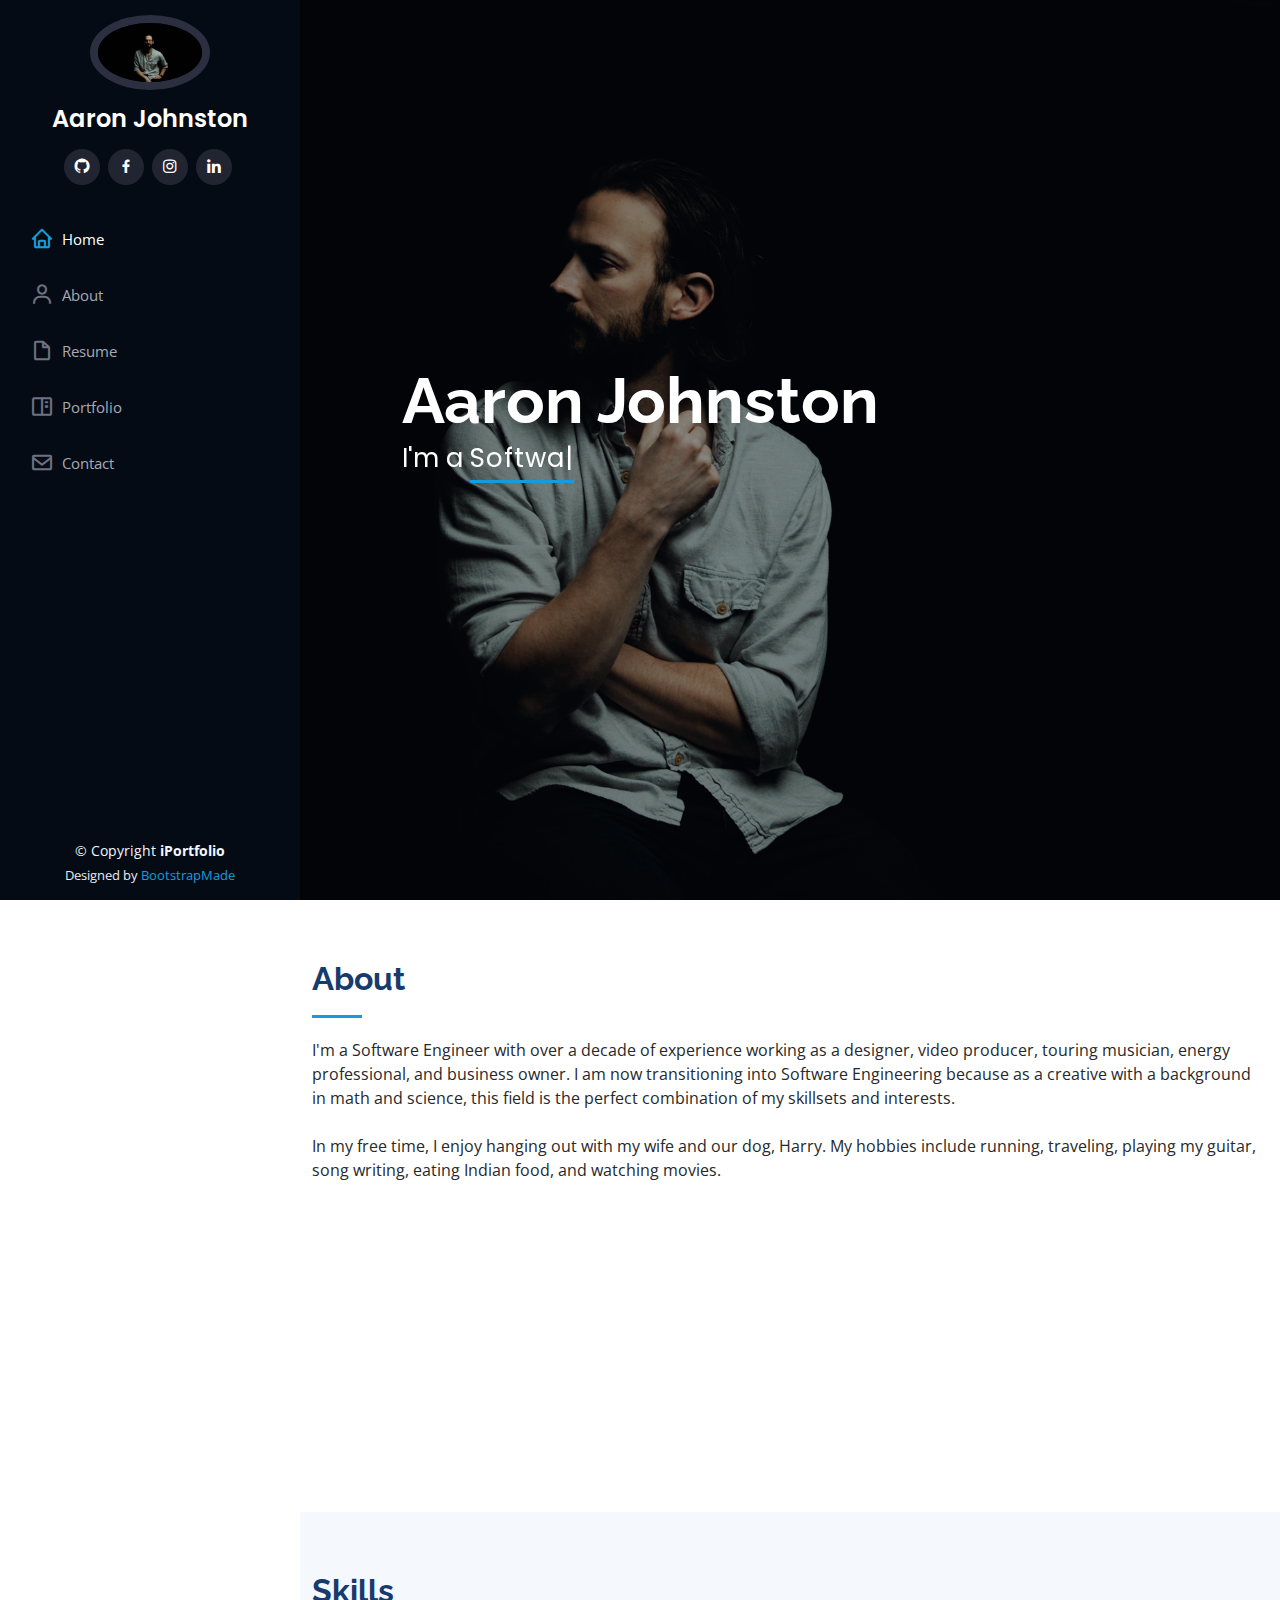
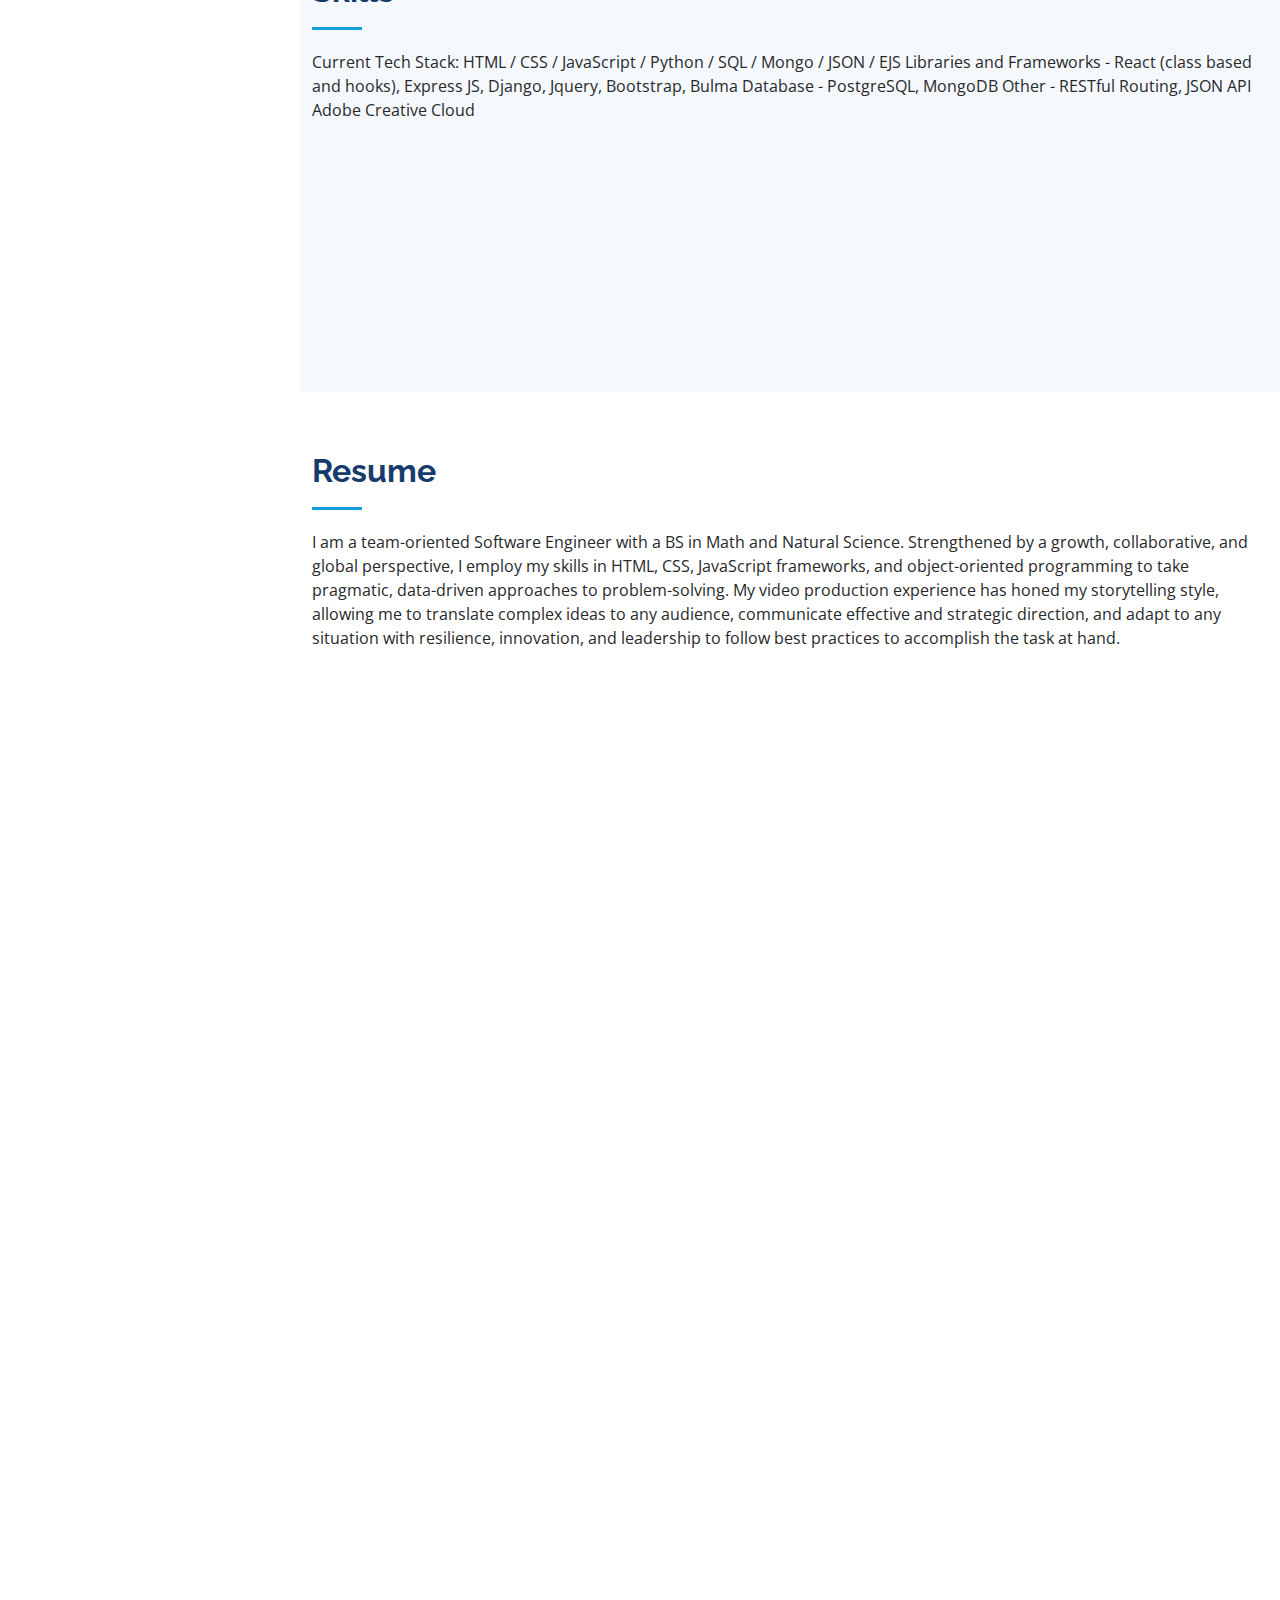
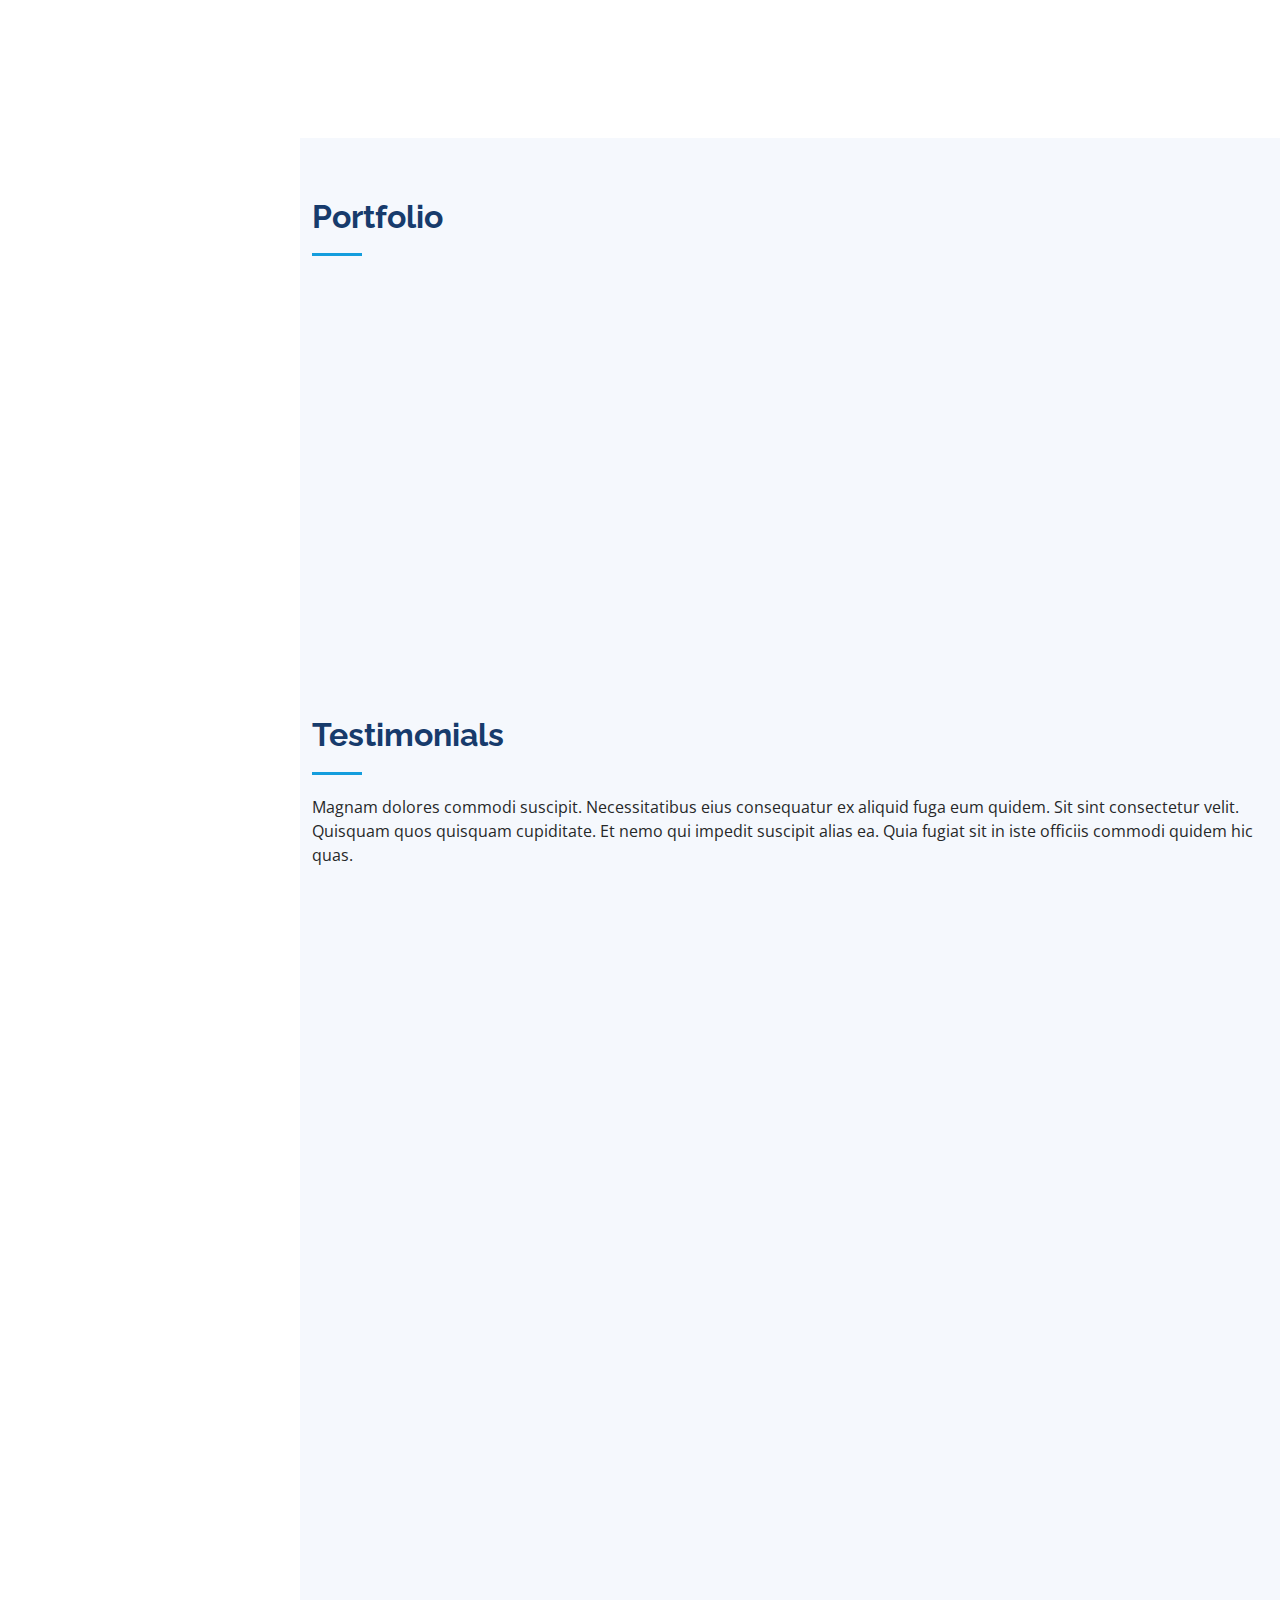
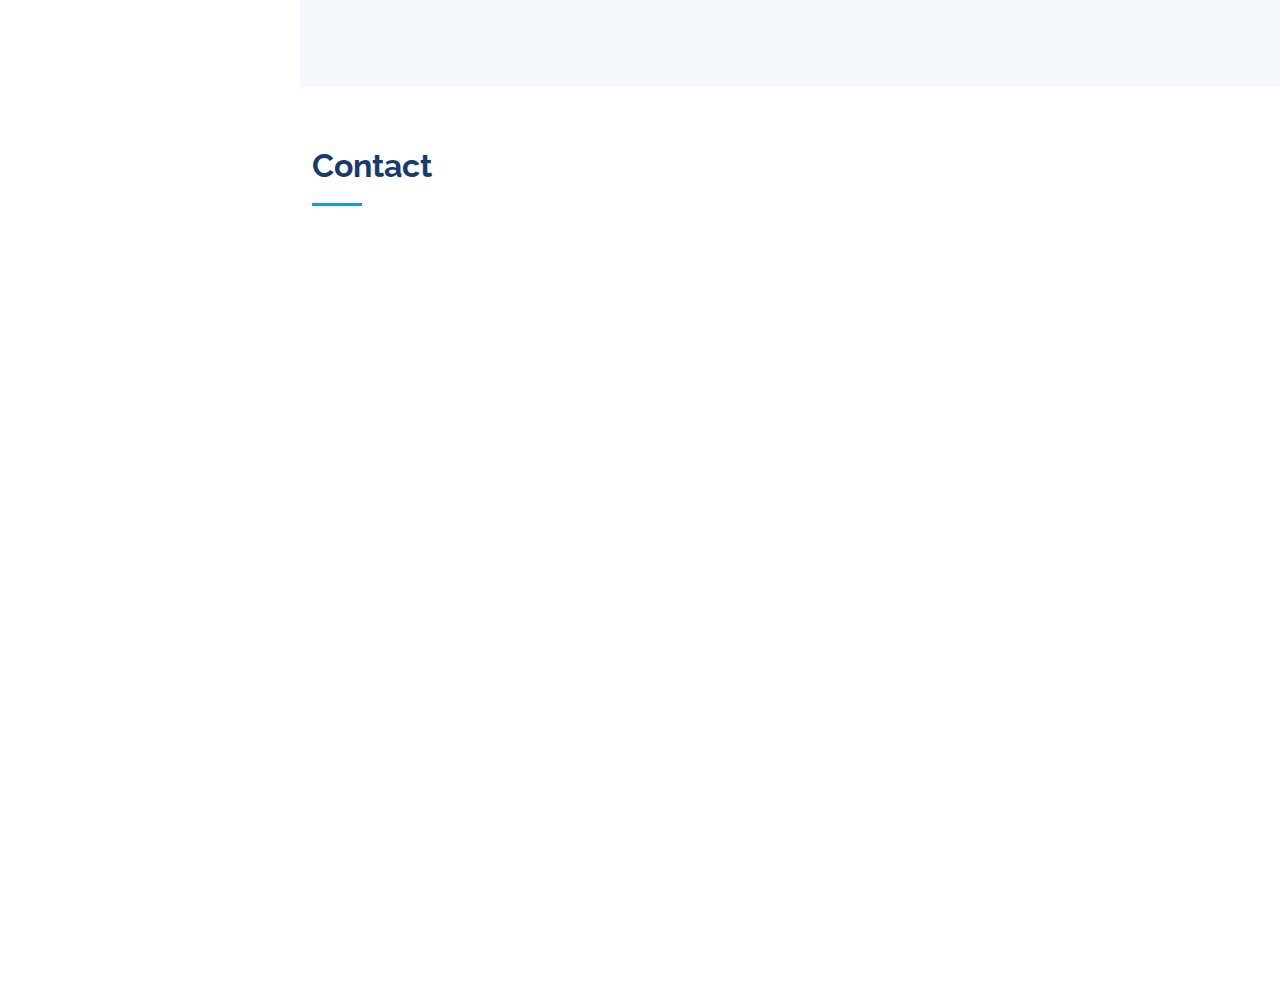
==== index.html @ 80dcf13b "first commit" ====
<!DOCTYPE html>
<html lang="en">

<head>
  <meta charset="utf-8">
  <meta content="width=device-width, initial-scale=1.0" name="viewport">

  <title>iPortfolio Bootstrap Template - Index</title>
  <meta content="" name="description">
  <meta content="" name="keywords">

  <!-- Favicons -->
  <link href="assets/img/favicon.png" rel="icon">
  <link href="assets/img/apple-touch-icon.png" rel="apple-touch-icon">

  <!-- Google Fonts -->
  <link
    href="https://fonts.googleapis.com/css?family=Open+Sans:300,300i,400,400i,600,600i,700,700i|Raleway:300,300i,400,400i,500,500i,600,600i,700,700i|Poppins:300,300i,400,400i,500,500i,600,600i,700,700i"
    rel="stylesheet">

  <!-- Vendor CSS Files -->
  <link href="assets/vendor/aos/aos.css" rel="stylesheet">
  <link href="assets/vendor/bootstrap/css/bootstrap.min.css" rel="stylesheet">
  <link href="assets/vendor/bootstrap-icons/bootstrap-icons.css" rel="stylesheet">
  <link href="assets/vendor/boxicons/css/boxicons.min.css" rel="stylesheet">
  <link href="assets/vendor/glightbox/css/glightbox.min.css" rel="stylesheet">
  <link href="assets/vendor/swiper/swiper-bundle.min.css" rel="stylesheet">

  <!-- Template Main CSS File -->
  <link href="assets/css/style.css" rel="stylesheet">

  <!-- =======================================================
  * Template Name: iPortfolio - v3.9.1
  * Template URL: https://bootstrapmade.com/iportfolio-bootstrap-portfolio-websites-template/
  * Author: BootstrapMade.com
  * License: https://bootstrapmade.com/license/
  ======================================================== -->
</head>

<body>

  <!-- ======= Mobile nav toggle button ======= -->
  <i class="bi bi-list mobile-nav-toggle d-xl-none"></i>

  <!-- ======= Header ======= -->
  <header id="header">
    <div class="d-flex flex-column">

      <div class="profile">
        <img src="assets/img/profile-img-aaron.jpg" alt="" class="img-fluid rounded-circle">
        <h1 class="text-light"><a href="index.html">Aaron Johnston</a></h1>
        <div class="social-links mt-3 text-center">
          <a target="_blank" rel="noopener noreferrer" href="https://github.com/aaronjohnston4" class="github"><i class="bx bxl-github"></i></a>
          <a target="_blank" rel="noopener noreferrer" href="https://www.facebook.com/aaron.johnston.94" class="facebook"><i class="bx bxl-facebook"></i></a>
          <a target="_blank" rel="noopener noreferrer" href="https://www.instagram.com/adjohnston4/" class="instagram"><i class="bx bxl-instagram"></i></a>
          <!-- <a target="_blank" rel="noopener noreferrer" href="#" class="google-plus"><i class="bx bxl-skype"></i></a> -->
          <a target="_blank" rel="noopener noreferrer" href="https://www.linkedin.com/in/aaronjohnstonsoftwareengineer/" class="linkedin"><i class="bx bxl-linkedin"></i></a>
        </div>
      </div>

      <nav id="navbar" class="nav-menu navbar">
        <ul>
          <li><a href="#hero" class="nav-link scrollto active"><i class="bx bx-home"></i> <span>Home</span></a></li>
          <li><a href="#about" class="nav-link scrollto"><i class="bx bx-user"></i> <span>About</span></a></li>
          <li><a href="#resume" class="nav-link scrollto"><i class="bx bx-file-blank"></i> <span>Resume</span></a></li>
          <li><a href="#portfolio" class="nav-link scrollto"><i class="bx bx-book-content"></i>
              <span>Portfolio</span></a></li>
          <!-- <li><a href="#services" class="nav-link scrollto"><i class="bx bx-server"></i> <span>Services</span></a></li> -->
          <li><a href="#contact" class="nav-link scrollto"><i class="bx bx-envelope"></i> <span>Contact</span></a></li>
        </ul>
      </nav><!-- .nav-menu -->
    </div>
  </header><!-- End Header -->

  <!-- ======= Hero Section ======= -->
  <section id="hero" class="d-flex flex-column justify-content-center align-items-center">
    <div class="hero-container" data-aos="fade-in">
      <h1>Aaron Johnston</h1>
      <p>I'm a <span class="typed" data-typed-items="Software Engineer, Designer, Developer, Video Producer"></span></p>
    </div>
  </section><!-- End Hero -->

  <main id="main">

    <!-- ======= About Section ======= -->
    <section id="about" class="about">
      <div class="container">

        <div class="section-title">
          <h2>About</h2>
          <p>I'm a Software Engineer with over a decade of experience working as a designer, video producer, touring
            musician, energy professional, and business owner. I am now transitioning into Software Engineering because
            as a creative with a background in math and science, this field is the perfect combination of my skillsets
            and interests. <br> <br>

            In my free time, I enjoy hanging out with my wife and our dog, Harry. My hobbies include running, traveling,
            playing my guitar, song writing, eating Indian food, and watching movies.</p>
        </div>

        <div class="row">
          <div class="col-lg-4" data-aos="fade-right">
            <img src="assets/img/profile-img-aaron.jpg" class="img-fluid" alt="">
          </div>
          <div class="col-lg-8 pt-4 pt-lg-0 content" data-aos="fade-left">
            <h3>Software Engineer &amp; Web Developer.</h3>
            <!-- <p class="fst-italic">
              Lorem ipsum dolor sit amet, consectetur adipiscing elit, sed do eiusmod tempor incididunt ut labore et dolore
              magna aliqua.
            </p> -->
            <div class="row">
              <div class="col-lg-6">
                <ul>
                  <li><i class="bi bi-chevron-right"></i> <strong>Birthday:</strong> <span>13 August 1984</span></li>
                  <li><i class="bi bi-chevron-right"></i> <strong>Website:</strong> <span>www.aaronjohnston.work</span>
                  </li>
                  <li><i class="bi bi-chevron-right"></i> <strong>Phone:</strong> <span>+731 445 8426</span></li>
                  <li><i class="bi bi-chevron-right"></i> <strong>City:</strong> <span>Lafayette, LA</span></li>
                </ul>
              </div>
              <div class="col-lg-6">
                <ul>
                  <li><i class="bi bi-chevron-right"></i> <strong>Age:</strong> <span>38</span></li>
                  <li><i class="bi bi-chevron-right"></i> <strong>Degree:</strong> <span>B.S. Math and Natural
                      Science</span></li>
                  <li><i class="bi bi-chevron-right"></i> <strong>Email:</strong> <span>aaron.johnston4@gmail.com</span>
                  </li>
                  <li><i class="bi bi-chevron-right"></i> <strong>Freelance:</strong> <span>Available</span></li>
                </ul>
              </div>
            </div>
            <!-- <p>
              Officiis eligendi itaque labore et dolorum mollitia officiis optio vero. Quisquam sunt adipisci omnis et
              ut. Nulla accusantium dolor incidunt officia tempore. Et eius omnis.
              Cupiditate ut dicta maxime officiis quidem quia. Sed et consectetur qui quia repellendus itaque neque.
              Aliquid amet quidem ut quaerat cupiditate. Ab et eum qui repellendus omnis culpa magni laudantium dolores.
            </p> -->
          </div>
        </div>

      </div>
    </section><!-- End About Section -->

    <!-- ======= Facts Section ======= -->
    <!-- <section id="facts" class="facts">
      <div class="container">

        <div class="section-title">
          <h2>Facts</h2>
          <p>Magnam dolores commodi suscipit. Necessitatibus eius consequatur ex aliquid fuga eum quidem. Sit sint consectetur velit. Quisquam quos quisquam cupiditate. Et nemo qui impedit suscipit alias ea. Quia fugiat sit in iste officiis commodi quidem hic quas.</p>
        </div>

        <div class="row no-gutters">

          <div class="col-lg-3 col-md-6 d-md-flex align-items-md-stretch" data-aos="fade-up">
            <div class="count-box">
              <i class="bi bi-emoji-smile"></i>
              <span data-purecounter-start="0" data-purecounter-end="232" data-purecounter-duration="1" class="purecounter"></span>
              <p><strong>Happy Clients</strong> consequuntur quae</p>
            </div>
          </div>

          <div class="col-lg-3 col-md-6 d-md-flex align-items-md-stretch" data-aos="fade-up" data-aos-delay="100">
            <div class="count-box">
              <i class="bi bi-journal-richtext"></i>
              <span data-purecounter-start="0" data-purecounter-end="521" data-purecounter-duration="1" class="purecounter"></span>
              <p><strong>Projects</strong> adipisci atque cum quia aut</p>
            </div>
          </div>

          <div class="col-lg-3 col-md-6 d-md-flex align-items-md-stretch" data-aos="fade-up" data-aos-delay="200">
            <div class="count-box">
              <i class="bi bi-headset"></i>
              <span data-purecounter-start="0" data-purecounter-end="1453" data-purecounter-duration="1" class="purecounter"></span>
              <p><strong>Hours Of Support</strong> aut commodi quaerat</p>
            </div>
          </div>

          <div class="col-lg-3 col-md-6 d-md-flex align-items-md-stretch" data-aos="fade-up" data-aos-delay="300">
            <div class="count-box">
              <i class="bi bi-people"></i>
              <span data-purecounter-start="0" data-purecounter-end="32" data-purecounter-duration="1" class="purecounter"></span>
              <p><strong>Hard Workers</strong> rerum asperiores dolor</p>
            </div>
          </div>

        </div>

      </div>
    </section>End Facts Section -->

    <!-- ======= Skills Section ======= -->
    <section id="skills" class="skills section-bg">
      <div class="container">

        <div class="section-title">
          <h2>Skills</h2>
          <p>Current Tech Stack: HTML / CSS / JavaScript / Python / SQL / Mongo / JSON / EJS
            Libraries and Frameworks - React (class based and hooks), Express JS, Django, Jquery, Bootstrap, Bulma
            Database - PostgreSQL, MongoDB
            Other - RESTful Routing, JSON API
            Adobe Creative Cloud</p>
        </div>

        <div class="row skills-content">

          <div class="col-lg-6" data-aos="fade-up">

            <div class="progress">
              <span class="skill">HTML <i class="val">100%</i></span>
              <div class="progress-bar-wrap">
                <div class="progress-bar" role="progressbar" aria-valuenow="100" aria-valuemin="0" aria-valuemax="100">
                </div>
              </div>
            </div>

            <div class="progress">
              <span class="skill">CSS <i class="val">50%</i></span>
              <div class="progress-bar-wrap">
                <div class="progress-bar" role="progressbar" aria-valuenow="50" aria-valuemin="0" aria-valuemax="100">
                </div>
              </div>
            </div>

            <div class="progress">
              <span class="skill">JavaScript <i class="val">75%</i></span>
              <div class="progress-bar-wrap">
                <div class="progress-bar" role="progressbar" aria-valuenow="75" aria-valuemin="0" aria-valuemax="100">
                </div>
              </div>
            </div>

          </div>

          <div class="col-lg-6" data-aos="fade-up" data-aos-delay="100">

            <div class="progress">
              <span class="skill">Python <i class="val">30%</i></span>
              <div class="progress-bar-wrap">
                <div class="progress-bar" role="progressbar" aria-valuenow="30" aria-valuemin="0" aria-valuemax="100">
                </div>
              </div>
            </div>

            <div class="progress">
              <span class="skill">SQL <i class="val">40%</i></span>
              <div class="progress-bar-wrap">
                <div class="progress-bar" role="progressbar" aria-valuenow="90" aria-valuemin="0" aria-valuemax="100">
                </div>
              </div>
            </div>

            <div class="progress">
              <span class="skill">React <i class="val">55%</i></span>
              <div class="progress-bar-wrap">
                <div class="progress-bar" role="progressbar" aria-valuenow="55" aria-valuemin="0" aria-valuemax="100">
                </div>
              </div>
            </div>

          </div>

        </div>

      </div>
    </section><!-- End Skills Section -->

    <!-- ======= Resume Section ======= -->
    <section id="resume" class="resume">
      <div class="container">

        <div class="section-title">
          <h2>Resume</h2>
          <p>I am a team-oriented Software Engineer with a BS in Math and Natural Science. Strengthened by a growth,
            collaborative, and global perspective, I employ my skills in HTML, CSS, JavaScript frameworks, and
            object-oriented programming to take pragmatic, data-driven approaches to problem-solving. My video
            production experience has honed my storytelling style, allowing me to translate complex ideas to any
            audience, communicate effective and strategic direction, and adapt to any situation with resilience,
            innovation, and leadership to follow best practices to accomplish the task at hand. </p>
        </div>

        <div class="row">
          <div class="col-lg-6" data-aos="fade-up">
            <h3 class="resume-title">Sumary</h3>
            <div class="resume-item pb-0">
              <h4> Aaron Johnston</h4>
              <!-- <p><em>Innovative and deadline-driven Graphic Designer with 3+ years of experience designing and developing user-centered digital/print marketing material from initial concept to final, polished deliverable.</em></p> -->
              <ul>
                <li>Lafayette, LA</li>
                <li>(731) 445-8426</li>
                <li>aaron.johnston4@gmail.com</li>
              </ul>
            </div>

            <h3 class="resume-title">Education</h3>
            <div class="resume-item">
              <h4>B.S. Math &amp; Natural Science</h4>
              <h5>2015 - 2016</h5>
              <p><em>Rochester Institute of Technology, Rochester, NY</em></p>
              <p>Qui deserunt veniam. Et sed aliquam labore tempore sed quisquam iusto autem sit. Ea vero voluptatum qui
                ut dignissimos deleniti nerada porti sand markend</p>
            </div>
            <div class="resume-item">
              <h4>Software Engineering Immersive Program </h4>
              <h5>2022</h5>
              <p><em>General Assembly</em></p>
              <ul>
                <li>Developed a strong understanding of product development fundamentals.
                </li>
                <li>Created full CRUD application in a ten-day sprint with a team of developers and produced strategies
                  to be implemented. </li>
                <li>Advanced portfolio of individual and group projects.</li>
                <li>Structured internal systems through JavaScript, CSS, HTML.</li>
                <li>Developed object-oriented programming techniques to work on various projects.</li>
              </ul>
            </div>
          </div>
          <div class="col-lg-6" data-aos="fade-up" data-aos-delay="100">
            <h3 class="resume-title">Professional Experience</h3>
            <div class="resume-item">
              <h4>Video Producer</h4>
              <h5>2021 - 2022</h5>
              <p><em>Times Square Church, New York, NY </em></p>
              <ul>
                <li>Successfully produced and edited 140+ video projects from concept through to completion. Fully
                  scoped projects created pre-production file containing mood-board, next-steps, lighting diagram, and
                  gear needs. Screened potential interviewees for videos. Managed film crew both before and during
                  production; resulted in improved overall member retention & increased new member acquisition.</li>
                <li>Directed entire shoots and edited videos in Adobe suite and Davinci Resolve, while making revisions
                  as needed</li>
              </ul>
            </div>
            <div class="resume-item">
              <h4>GIS Mapping Specialist/Independent Landman</h4>
              <h5>2018 - 2021</h5>
              <p><em>Coastal Land Services, Lafayette, LA</em></p>
              <ul>
                <li>Minimized abstracts and built additional run sheets; eliminated defects to reduce the risk of titles
                  associated with ownership and mineral rights to ensure most cost-effective routes and purchases for
                  oil company.</li>
                <li>Verified zoning ordinations and restrictions for how properties can be used to protect and further
                  company interests by researching documentation from patent to present, reviewing clauses,
                  quarter-calls, and legal documents.</li>
                <li>Uncovered patterns and trends via spatial mapping and developed mapping applications and tools while
                  managing a digital library of geographic maps to decipher oil mineral percentages for company.</li>
              </ul>
            </div>
            <div class="res">
              <a target="_blank" rel="noopener noreferrer" href="https://docs.google.com/document/d/1b1RGa14HJm2nk-Kyjbvi_iw96wT6yMbwv2SGMvND45o/edit#heading=h.z4gzfvqq7hsj" class="nav-link scrollto"><i class="bx bx-file-blank"></i> <span>Resume</span></a>
            </div>
          </div>
        </div>

      </div>
    </section><!-- End Resume Section -->

    <!-- ======= Portfolio Section ======= -->
    <section id="portfolio" class="portfolio section-bg">
      <div class="container">

        <div class="section-title">
          <h2>Portfolio</h2>
          <!-- <p>Magnam dolores commodi suscipit. Necessitatibus eius consequatur ex aliquid fuga eum quidem. Sit sint consectetur velit. Quisquam quos quisquam cupiditate. Et nemo qui impedit suscipit alias ea. Quia fugiat sit in iste officiis commodi quidem hic quas.</p> -->
        </div>

        <div class="row" data-aos="fade-up">
          <div class="col-lg-12 d-flex justify-content-center">
            <ul id="portfolio-flters">
              <li data-filter="*" class="filter-active">Websites</li>
              <!-- <li data-filter=".filter-app">App</li>
              <li data-filter=".filter-card">Card</li>
              <li data-filter=".filter-web">Web</li> -->
            </ul>
          </div>
        </div>

        <div class="row portfolio-container" data-aos="fade-up" data-aos-delay="100">

          <div class="col-lg-4 col-md-6 portfolio-item filter-app">
            <div class="portfolio-wrap">
              <img src="assets/img/portfolio/portfolio-1-aaron.jpg" class="img-fluid" alt="">
              <div class="portfolio-links">
                <a href="assets/img/portfolio/portfolio-1-aaron.jpg" data-gallery="portfolioGallery"
                  class="portfolio-lightbox" title="App 1"><i class="bx bx-plus"></i></a>
                <a href="portfolio-details.html" title="More Details"><i class="bx bx-link"></i></a>
              </div>
            </div>
          </div>

          <div class="col-lg-4 col-md-6 portfolio-item filter-web">
            <div class="portfolio-wrap">
              <img src="assets/img/portfolio/portfolio-2-aaron.jpg" class="img-fluid" alt="">
              <div class="portfolio-links">
                <a href="assets/img/portfolio/portfolio-2-aaron.jpg" data-gallery="portfolioGallery"
                  class="portfolio-lightbox" title="Web 3"><i class="bx bx-plus"></i></a>
                <a href="portfolio-details-2.html" title="More Details"><i class="bx bx-link"></i></a>
              </div>
            </div>
          </div>

          <div class="col-lg-4 col-md-6 portfolio-item filter-app">
            <div class="portfolio-wrap">
              <img src="assets/img/portfolio/portfolio-3-aaron.jpg" class="img-fluid" alt="">
              <div class="portfolio-links">
                <a href="assets/img/portfolio/portfolio-3-aaron.jpg" data-gallery="portfolioGallery"
                  class="portfolio-lightbox" title="App 2"><i class="bx bx-plus"></i></a>
                <a href="portfolio-details-3.html" title="More Details"><i class="bx bx-link"></i></a>
              </div>
            </div>
          </div>
        </div>

      </div>
    </section><!-- End Portfolio Section -->

    <!-- ======= Services Section ======= -->

    <!-- End Services Section -->

    <!-- ======= Testimonials Section ======= -->
    <section id="testimonials" class="testimonials section-bg">
      <div class="container">

        <div class="section-title">
          <h2>Testimonials</h2>
          <p>Magnam dolores commodi suscipit. Necessitatibus eius consequatur ex aliquid fuga eum quidem. Sit sint
            consectetur velit. Quisquam quos quisquam cupiditate. Et nemo qui impedit suscipit alias ea. Quia fugiat sit
            in iste officiis commodi quidem hic quas.</p>
        </div>

        <div class="testimonials-slider swiper" data-aos="fade-up" data-aos-delay="100">
          <div class="swiper-wrapper">

            <div class="swiper-slide">
              <div class="testimonial-item" data-aos="fade-up">
                <p>
                  <i class="bx bxs-quote-alt-left quote-icon-left"></i>
                  Aaron is an incredibly bright and talented student whom I had the pleasure of working with while he
                  was a student at General Assembly. He's an incredibly hard-working individual whose dedication during
                  the course has allowed him to successfully get through all of the challenging units this course
                  offers. No matter what the topic is, and whether or not he has had prior experience with it, he always
                  ensures to successfully completes all of his work on time which leads to him doing well during the
                  projects we give each unit...
                  <i class="bx bxs-quote-alt-right quote-icon-right"></i>
                </p>
                <img src="assets/img/testimonials/testimonials-1-aaron.jpg" class="testimonial-img" alt="">
                <h3>Eric Fithian</h3>
                <h4>Lead Instructor <br> of Software Engineering Immersive<br> General Assembly</h4>
              </div>
            </div><!-- End testimonial item -->

            <div class="swiper-slide">
              <div class="testimonial-item" data-aos="fade-up" data-aos-delay="100">
                <p>
                  <i class="bx bxs-quote-alt-left quote-icon-left"></i>
                  I have had the pleasure to work directly with Aaron in multiple situations. Aaron is an excellent team
                  player, promotes a consistent positive mental attitude in his work environment & has excellent
                  communication skills.
                  Additional characteristics include very attention to detail, diligent work ethic & cares about getting
                  the job done correctly in an efficient manner. I would highly recommend this innately intelligent man
                  for any company looking to grow and/or add a valuable teammate. If anyone has any further questions,
                  feel free to contact me direct. Thanks!
                  <i class="bx bxs-quote-alt-right quote-icon-right"></i>
                </p>
                <img src="assets/img/testimonials/testimonials-2-aaron.jpg" class="testimonial-img" alt="">
                <h3>Matt Greninger</h3>
                <h4>SERVICE Rubber Group, Inc.</h4>
              </div>
            </div><!-- End testimonial item -->

            <div class="swiper-slide">
              <div class="testimonial-item" data-aos="fade-up" data-aos-delay="200">
                <p>
                  <i class="bx bxs-quote-alt-left quote-icon-left"></i>
                  Aaron's character and integrity is what makes him an outstanding person and enhances his highly motivated nature. He has been a true asset to my team. He understands the oil and gas industry and knows how to speak directly with mineral owners to help them make informed decisions. His honesty shines on a daily basis. Thank you Aaron for all you do.
                  <i class="bx bxs-quote-alt-right quote-icon-right"></i>
                </p>
                <img src="assets/img/testimonials/testimonials-3-aaron.jpeg" class="testimonial-img" alt="">
                <h3>Brandon Arthur</h3>
                <h4>Landman</h4>
              </div>
            </div><!-- End testimonial item -->

            <div class="swiper-slide">
              <div class="testimonial-item" data-aos="fade-up" data-aos-delay="300">
                <p>
                  <i class="bx bxs-quote-alt-left quote-icon-left"></i>
                  Aaron's hard work and intuition helped us overcome many of the problems we faced starting a new prospect in Oklahoma's SCOOP oil and gas play. He was an asset to the project, and his genuine, friendly and professional attitude toward everyone in and out of the work environment made him a pleasure to have on the team.
                  <i class="bx bxs-quote-alt-right quote-icon-right"></i>
                </p>
                <img src="assets/img/testimonials/testimonials-4-aaron.jpg" class="testimonial-img" alt="">
                <h3>Trevor Adler</h3>
                <h4>Golden Plains Land, LLC</h4>
              </div>
            </div><!-- End testimonial item -->

            <div class="swiper-slide">
              <div class="testimonial-item" data-aos="fade-up" data-aos-delay="400">
                <p>
                  <i class="bx bxs-quote-alt-left quote-icon-left"></i>
                  Aaron is without a doubt a pleasure to work with. I work directly with Aaron on multiple projects. Aaron is very diligent and truly cares about his work product as well as contributing to the team. He is very positive and always eager to learn. I would highly recommend Aaron for any company looking to add a valuable team member to a growing company.
                  <i class="bx bxs-quote-alt-right quote-icon-right"></i>
                </p>
                <img src="assets/img/testimonials/testimonials-5-aaron.jpg" class="testimonial-img" alt="">
                <h3>Cole LeBlanc</h3>
                <h4>Landman</h4>
              </div>
            </div><!-- End testimonial item -->

          </div>
          <div class="swiper-pagination"></div>
        </div>

      </div>
    </section><!-- End Testimonials Section -->

    <!-- ======= Contact Section ======= -->
    <section id="contact" class="contact">
      <div class="container">

        <div class="section-title">
          <h2>Contact</h2>
          <!-- <p>Magnam dolores commodi suscipit. Necessitatibus eius consequatur ex aliquid fuga eum quidem. Sit sint
            consectetur velit. Quisquam quos quisquam cupiditate. Et nemo qui impedit suscipit alias ea. Quia fugiat sit
            in iste officiis commodi quidem hic quas.</p> -->
        </div>

        <div class="row" data-aos="fade-in">

          <div class="col-lg-5 d-flex align-items-stretch">
            <div class="info">
              <div class="address">
                <i class="bi bi-geo-alt"></i>
                <h4>Location:</h4>
                <p>Lafayette, LA, 70506</p>
              </div>

              <div class="email">
                <i class="bi bi-envelope"></i>
                <h4>Email:</h4>
                <p>aaron.johnston4@gmail.com</p>
              </div>

              <div class="phone">
                <i class="bi bi-phone"></i>
                <h4>Call:</h4>
                <p>+1 731 445 8426</p>
              </div>

              <iframe src="https://www.google.com/maps/embed?pb=!1m18!1m12!1m3!1d441274.2808560587!2d-92.18611759602281!3d30.2240897!2m3!1f0!2f0!3f0!3m2!1i1024!2i768!4f13.1!3m3!1m2!1s0x86249c4364c5d89b%3A0xc94a752492f7ff13!2sLafayette%2C%20LA!5e0!3m2!1sen!2sus!4v1667249174183!5m2!1sen!2sus" width="400" height="300" style="border:0;" allowfullscreen="" loading="lazy" referrerpolicy="no-referrer-when-downgrade"></iframe>
            </div>

          </div>

          <div class="col-lg-7 mt-5 mt-lg-0 d-flex align-items-stretch">
            <form action="forms/contact.php" method="post" role="form" class="php-email-form">
              <div class="row">
                <div class="form-group col-md-6">
                  <label for="name">Your Name</label>
                  <input type="text" name="name" class="form-control" id="name" required>
                </div>
                <div class="form-group col-md-6">
                  <label for="name">Your Email</label>
                  <input type="email" class="form-control" name="email" id="email" required>
                </div>
              </div>
              <div class="form-group">
                <label for="name">Subject</label>
                <input type="text" class="form-control" name="subject" id="subject" required>
              </div>
              <div class="form-group">
                <label for="name">Message</label>
                <textarea class="form-control" name="message" rows="10" required></textarea>
              </div>
              <div class="my-3">
                <div class="loading">Loading</div>
                <div class="error-message"></div>
                <div class="sent-message">Your message has been sent. Thank you!</div>
              </div>
              <div class="text-center"><button type="submit">Send Message</button></div>
            </form>
          </div>

        </div>

      </div>
    </section><!-- End Contact Section -->

  </main><!-- End #main -->

  <!-- ======= Footer ======= -->
  <footer id="footer">
    <div class="container">
      <div class="copyright">
        &copy; Copyright <strong><span>iPortfolio</span></strong>
      </div>
      <div class="credits">
        <!-- All the links in the footer should remain intact. -->
        <!-- You can delete the links only if you purchased the pro version. -->
        <!-- Licensing information: https://bootstrapmade.com/license/ -->
        <!-- Purchase the pro version with working PHP/AJAX contact form: https://bootstrapmade.com/iportfolio-bootstrap-portfolio-websites-template/ -->
        Designed by <a href="https://bootstrapmade.com/">BootstrapMade</a>
      </div>
    </div>
  </footer><!-- End  Footer -->

  <a href="#" class="back-to-top d-flex align-items-center justify-content-center"><i
      class="bi bi-arrow-up-short"></i></a>

  <!-- Vendor JS Files -->
  <script src="assets/vendor/purecounter/purecounter_vanilla.js"></script>
  <script src="assets/vendor/aos/aos.js"></script>
  <script src="assets/vendor/bootstrap/js/bootstrap.bundle.min.js"></script>
  <script src="assets/vendor/glightbox/js/glightbox.min.js"></script>
  <script src="assets/vendor/isotope-layout/isotope.pkgd.min.js"></script>
  <script src="assets/vendor/swiper/swiper-bundle.min.js"></script>
  <script src="assets/vendor/typed.js/typed.min.js"></script>
  <script src="assets/vendor/waypoints/noframework.waypoints.js"></script>
  <script src="assets/vendor/php-email-form/validate.js"></script>

  <!-- Template Main JS File -->
  <script src="assets/js/main.js"></script>

</body>

</html>
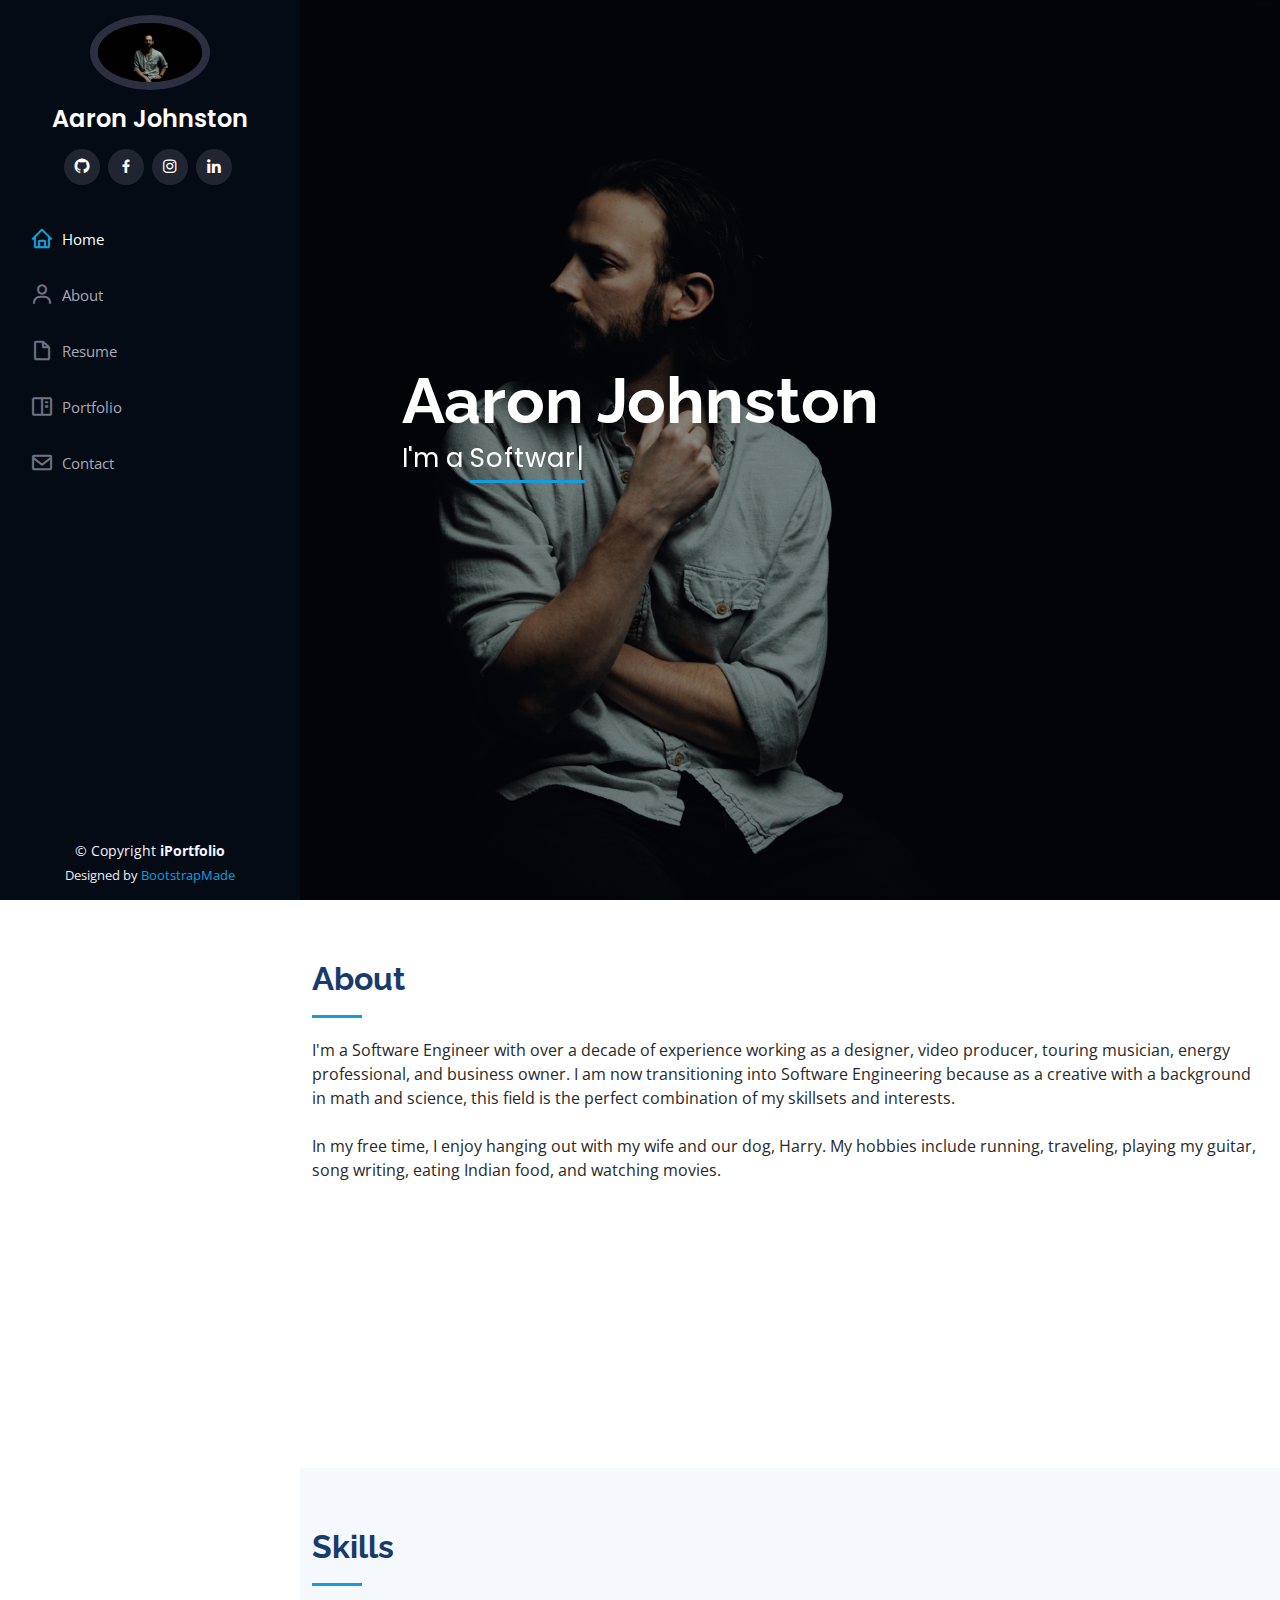
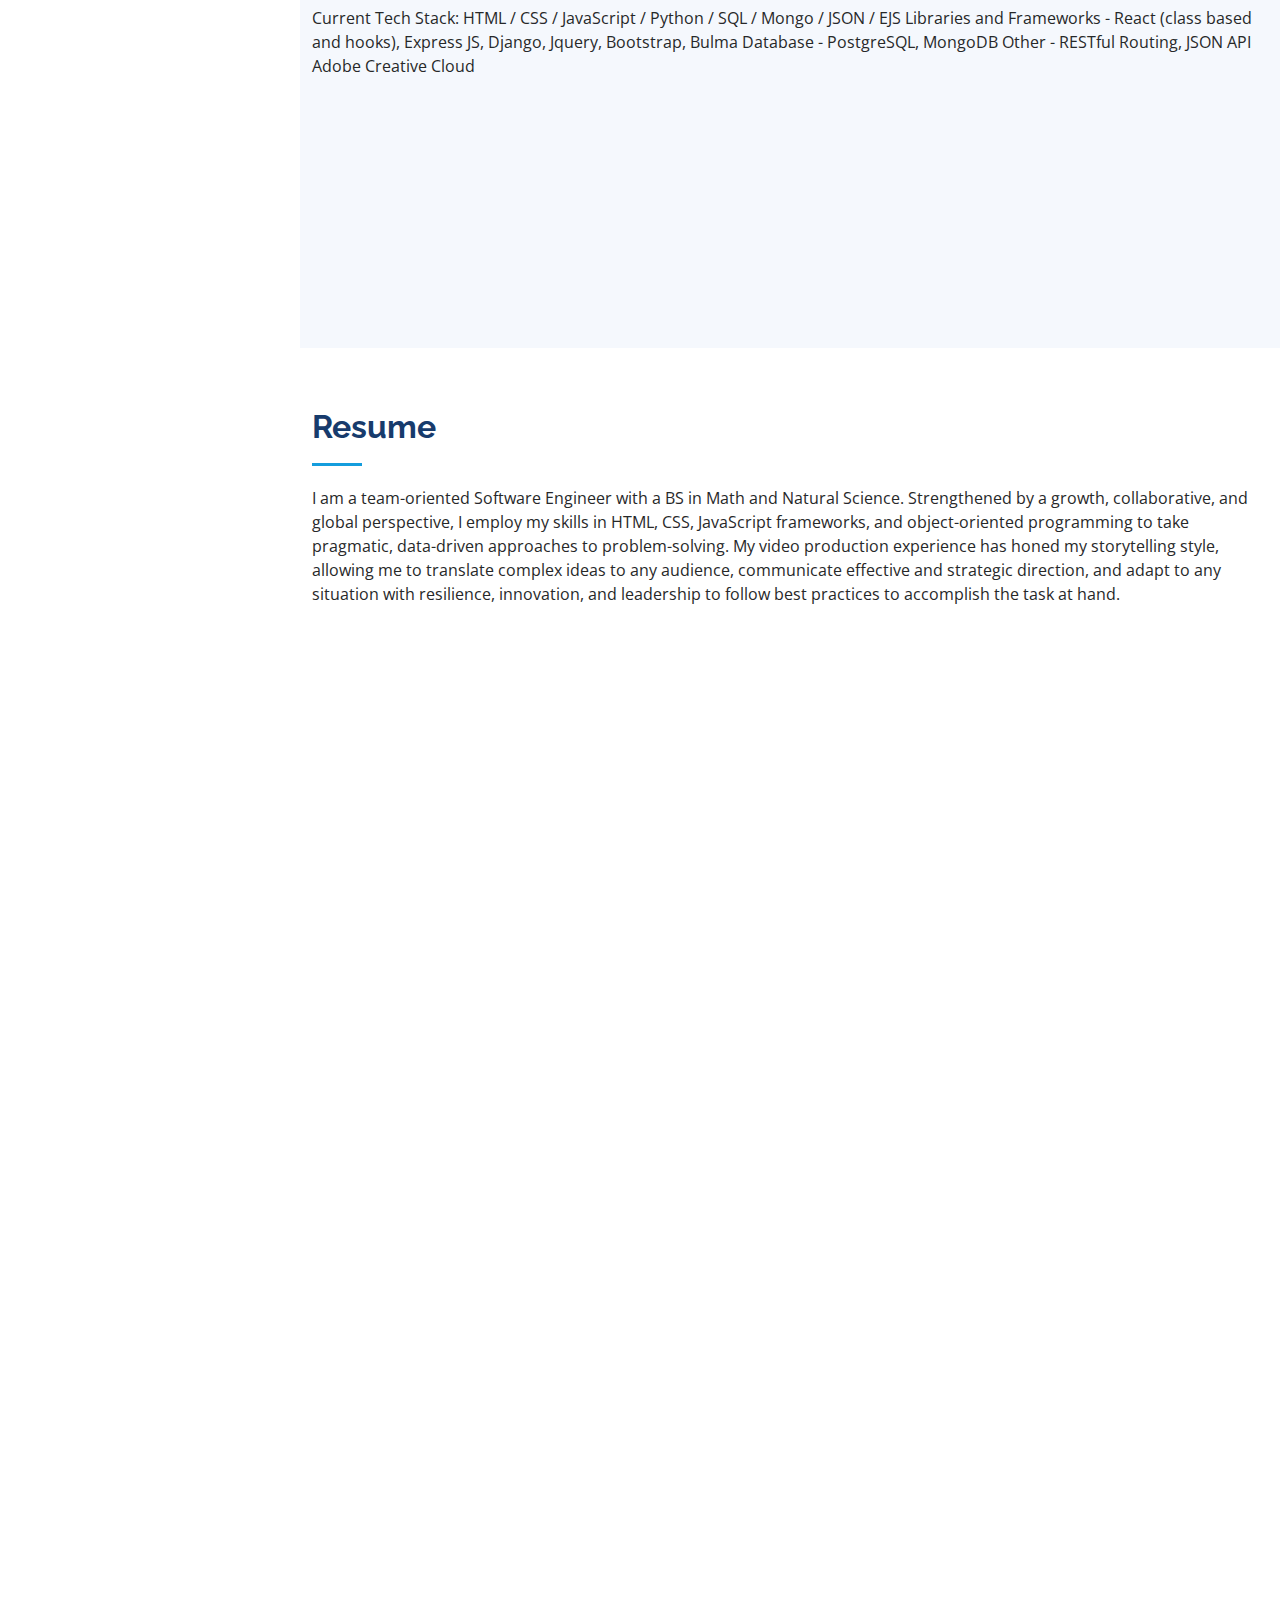
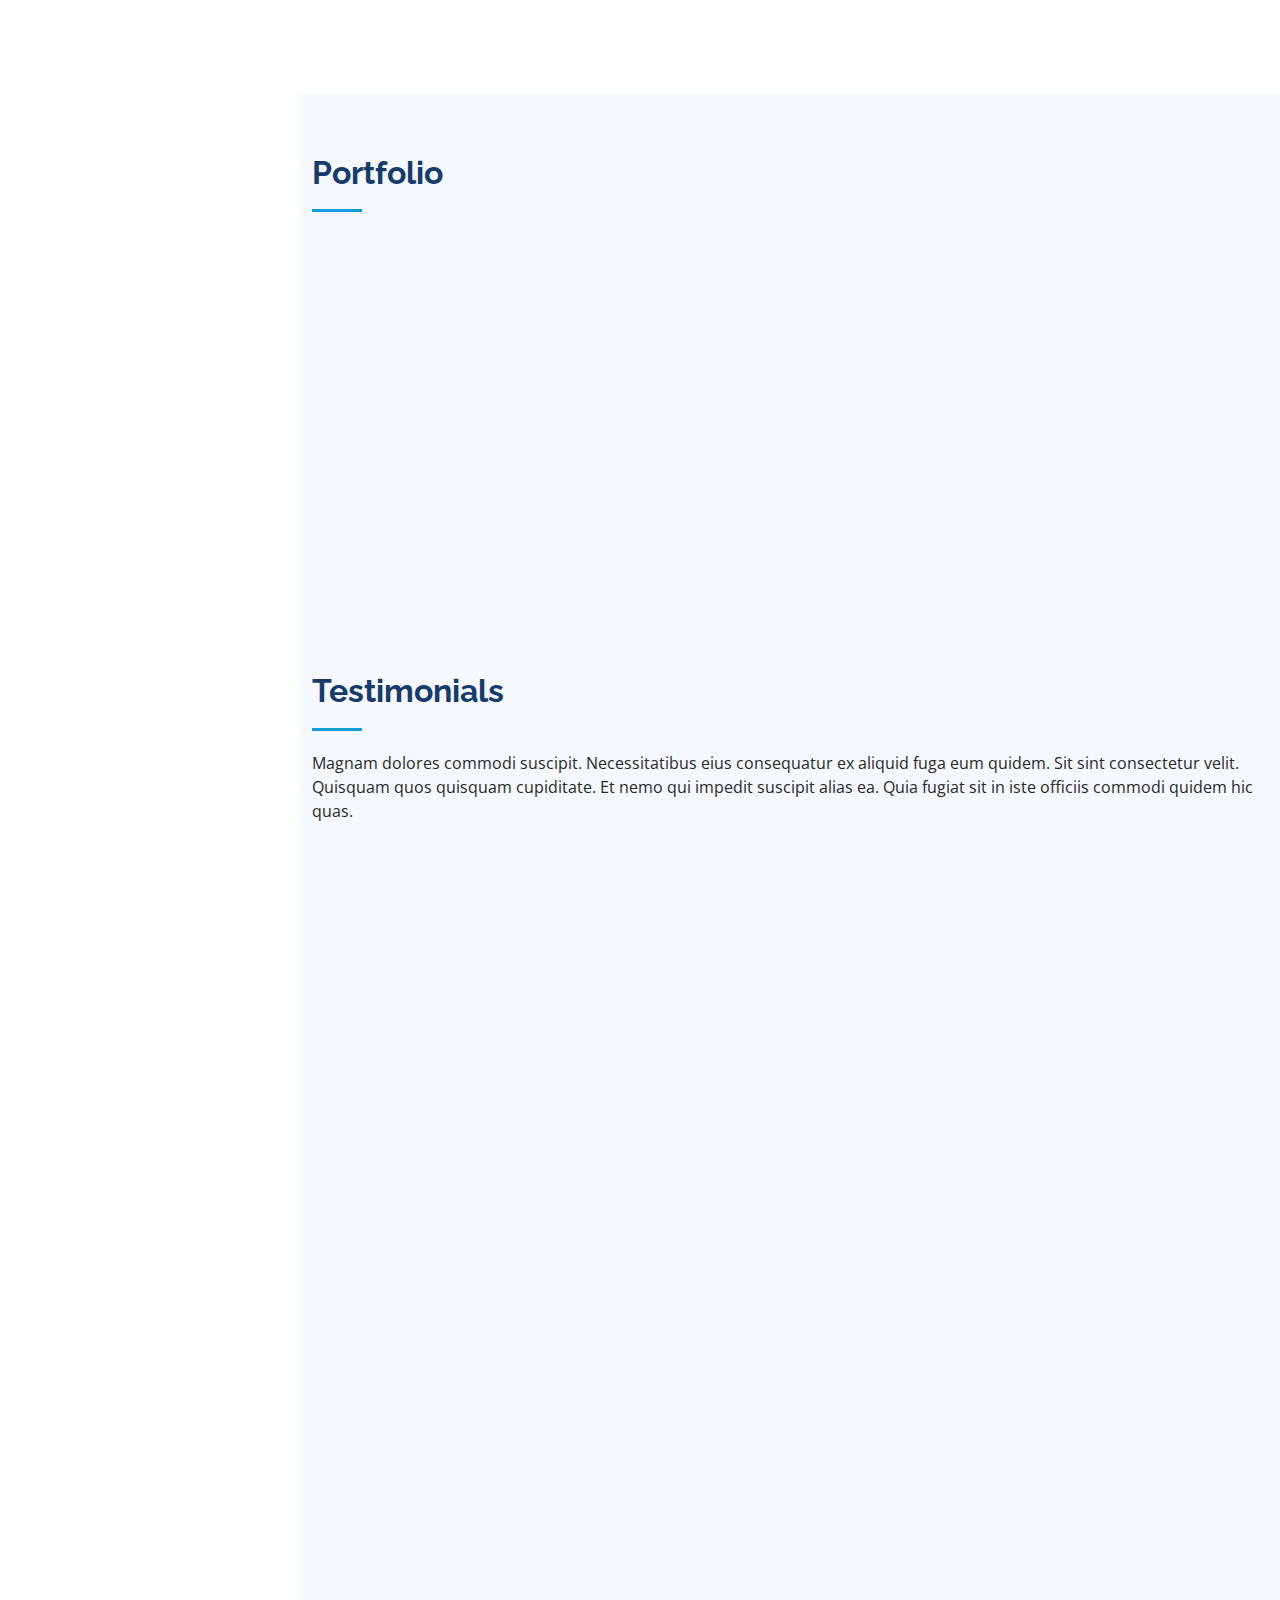
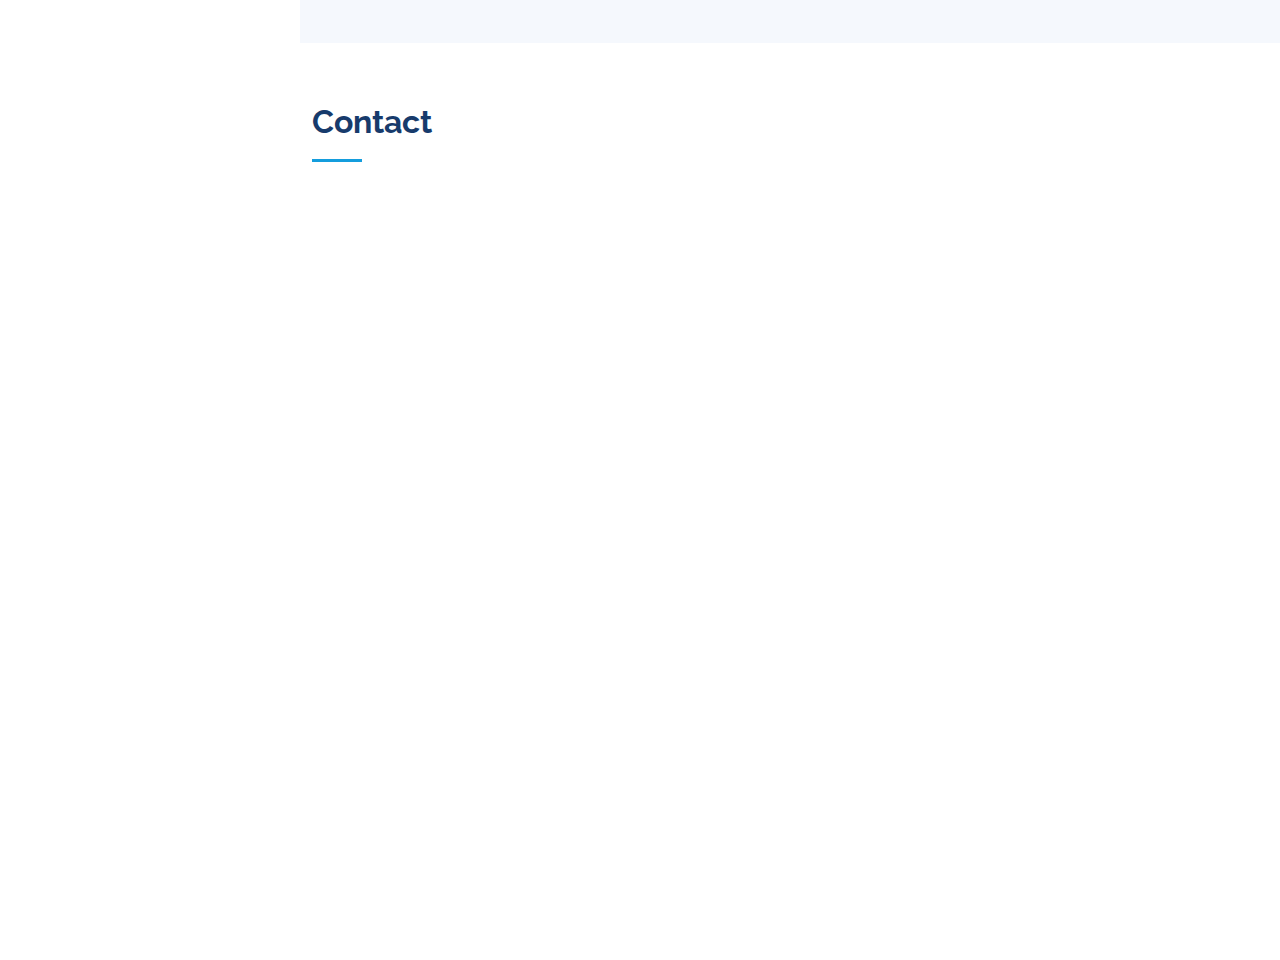
==== commit 82a9913a: "change birth and age" ====
--- a/index.html
+++ b/index.html
@@ -5,7 +5,7 @@
   <meta charset="utf-8">
   <meta content="width=device-width, initial-scale=1.0" name="viewport">
 
-  <title>iPortfolio Bootstrap Template - Index</title>
+  <title>Aaron Johnston</title>
   <meta content="" name="description">
   <meta content="" name="keywords">
 
@@ -50,11 +50,15 @@
         <img src="assets/img/profile-img-aaron.jpg" alt="" class="img-fluid rounded-circle">
         <h1 class="text-light"><a href="index.html">Aaron Johnston</a></h1>
         <div class="social-links mt-3 text-center">
-          <a target="_blank" rel="noopener noreferrer" href="https://github.com/aaronjohnston4" class="github"><i class="bx bxl-github"></i></a>
-          <a target="_blank" rel="noopener noreferrer" href="https://www.facebook.com/aaron.johnston.94" class="facebook"><i class="bx bxl-facebook"></i></a>
-          <a target="_blank" rel="noopener noreferrer" href="https://www.instagram.com/adjohnston4/" class="instagram"><i class="bx bxl-instagram"></i></a>
+          <a target="_blank" rel="noopener noreferrer" href="https://github.com/aaronjohnston4" class="github"><i
+              class="bx bxl-github"></i></a>
+          <a target="_blank" rel="noopener noreferrer" href="https://www.facebook.com/aaron.johnston.94"
+            class="facebook"><i class="bx bxl-facebook"></i></a>
+          <a target="_blank" rel="noopener noreferrer" href="https://www.instagram.com/adjohnston4/"
+            class="instagram"><i class="bx bxl-instagram"></i></a>
           <!-- <a target="_blank" rel="noopener noreferrer" href="#" class="google-plus"><i class="bx bxl-skype"></i></a> -->
-          <a target="_blank" rel="noopener noreferrer" href="https://www.linkedin.com/in/aaronjohnstonsoftwareengineer/" class="linkedin"><i class="bx bxl-linkedin"></i></a>
+          <a target="_blank" rel="noopener noreferrer" href="https://www.linkedin.com/in/aaronjohnstonsoftwareengineer/"
+            class="linkedin"><i class="bx bxl-linkedin"></i></a>
         </div>
       </div>
 
@@ -110,7 +114,7 @@
             <div class="row">
               <div class="col-lg-6">
                 <ul>
-                  <li><i class="bi bi-chevron-right"></i> <strong>Birthday:</strong> <span>13 August 1984</span></li>
+                  <!-- <li><i class="bi bi-chevron-right"></i> <strong>Birthday:</strong> <span>13 August 1984</span></li> -->
                   <li><i class="bi bi-chevron-right"></i> <strong>Website:</strong> <span>www.aaronjohnston.work</span>
                   </li>
                   <li><i class="bi bi-chevron-right"></i> <strong>Phone:</strong> <span>+731 445 8426</span></li>
@@ -119,7 +123,7 @@
               </div>
               <div class="col-lg-6">
                 <ul>
-                  <li><i class="bi bi-chevron-right"></i> <strong>Age:</strong> <span>38</span></li>
+                  <!-- <li><i class="bi bi-chevron-right"></i> <strong>Age:</strong> <span>38</span></li> -->
                   <li><i class="bi bi-chevron-right"></i> <strong>Degree:</strong> <span>B.S. Math and Natural
                       Science</span></li>
                   <li><i class="bi bi-chevron-right"></i> <strong>Email:</strong> <span>aaron.johnston4@gmail.com</span>
@@ -345,7 +349,9 @@
               </ul>
             </div>
             <div class="res">
-              <a target="_blank" rel="noopener noreferrer" href="https://docs.google.com/document/d/1b1RGa14HJm2nk-Kyjbvi_iw96wT6yMbwv2SGMvND45o/edit#heading=h.z4gzfvqq7hsj" class="nav-link scrollto"><i class="bx bx-file-blank"></i> <span>Resume</span></a>
+              <a target="_blank" rel="noopener noreferrer"
+                href="https://docs.google.com/document/d/1b1RGa14HJm2nk-Kyjbvi_iw96wT6yMbwv2SGMvND45o/edit#heading=h.z4gzfvqq7hsj"
+                class="nav-link scrollto"><i class="bx bx-file-blank"></i> <span>Resume</span></a>
             </div>
           </div>
         </div>
@@ -471,7 +477,10 @@
               <div class="testimonial-item" data-aos="fade-up" data-aos-delay="200">
                 <p>
                   <i class="bx bxs-quote-alt-left quote-icon-left"></i>
-                  Aaron's character and integrity is what makes him an outstanding person and enhances his highly motivated nature. He has been a true asset to my team. He understands the oil and gas industry and knows how to speak directly with mineral owners to help them make informed decisions. His honesty shines on a daily basis. Thank you Aaron for all you do.
+                  Aaron's character and integrity is what makes him an outstanding person and enhances his highly
+                  motivated nature. He has been a true asset to my team. He understands the oil and gas industry and
+                  knows how to speak directly with mineral owners to help them make informed decisions. His honesty
+                  shines on a daily basis. Thank you Aaron for all you do.
                   <i class="bx bxs-quote-alt-right quote-icon-right"></i>
                 </p>
                 <img src="assets/img/testimonials/testimonials-3-aaron.jpeg" class="testimonial-img" alt="">
@@ -484,7 +493,10 @@
               <div class="testimonial-item" data-aos="fade-up" data-aos-delay="300">
                 <p>
                   <i class="bx bxs-quote-alt-left quote-icon-left"></i>
-                  Aaron's hard work and intuition helped us overcome many of the problems we faced starting a new prospect in Oklahoma's SCOOP oil and gas play. He was an asset to the project, and his genuine, friendly and professional attitude toward everyone in and out of the work environment made him a pleasure to have on the team.
+                  Aaron's hard work and intuition helped us overcome many of the problems we faced starting a new
+                  prospect in Oklahoma's SCOOP oil and gas play. He was an asset to the project, and his genuine,
+                  friendly and professional attitude toward everyone in and out of the work environment made him a
+                  pleasure to have on the team.
                   <i class="bx bxs-quote-alt-right quote-icon-right"></i>
                 </p>
                 <img src="assets/img/testimonials/testimonials-4-aaron.jpg" class="testimonial-img" alt="">
@@ -497,7 +509,10 @@
               <div class="testimonial-item" data-aos="fade-up" data-aos-delay="400">
                 <p>
                   <i class="bx bxs-quote-alt-left quote-icon-left"></i>
-                  Aaron is without a doubt a pleasure to work with. I work directly with Aaron on multiple projects. Aaron is very diligent and truly cares about his work product as well as contributing to the team. He is very positive and always eager to learn. I would highly recommend Aaron for any company looking to add a valuable team member to a growing company.
+                  Aaron is without a doubt a pleasure to work with. I work directly with Aaron on multiple projects.
+                  Aaron is very diligent and truly cares about his work product as well as contributing to the team. He
+                  is very positive and always eager to learn. I would highly recommend Aaron for any company looking to
+                  add a valuable team member to a growing company.
                   <i class="bx bxs-quote-alt-right quote-icon-right"></i>
                 </p>
                 <img src="assets/img/testimonials/testimonials-5-aaron.jpg" class="testimonial-img" alt="">
@@ -546,7 +561,10 @@
                 <p>+1 731 445 8426</p>
               </div>
 
-              <iframe src="https://www.google.com/maps/embed?pb=!1m18!1m12!1m3!1d441274.2808560587!2d-92.18611759602281!3d30.2240897!2m3!1f0!2f0!3f0!3m2!1i1024!2i768!4f13.1!3m3!1m2!1s0x86249c4364c5d89b%3A0xc94a752492f7ff13!2sLafayette%2C%20LA!5e0!3m2!1sen!2sus!4v1667249174183!5m2!1sen!2sus" width="400" height="300" style="border:0;" allowfullscreen="" loading="lazy" referrerpolicy="no-referrer-when-downgrade"></iframe>
+              <iframe
+                src="https://www.google.com/maps/embed?pb=!1m18!1m12!1m3!1d441274.2808560587!2d-92.18611759602281!3d30.2240897!2m3!1f0!2f0!3f0!3m2!1i1024!2i768!4f13.1!3m3!1m2!1s0x86249c4364c5d89b%3A0xc94a752492f7ff13!2sLafayette%2C%20LA!5e0!3m2!1sen!2sus!4v1667249174183!5m2!1sen!2sus"
+                width="400" height="300" style="border:0;" allowfullscreen="" loading="lazy"
+                referrerpolicy="no-referrer-when-downgrade"></iframe>
             </div>
 
           </div>
